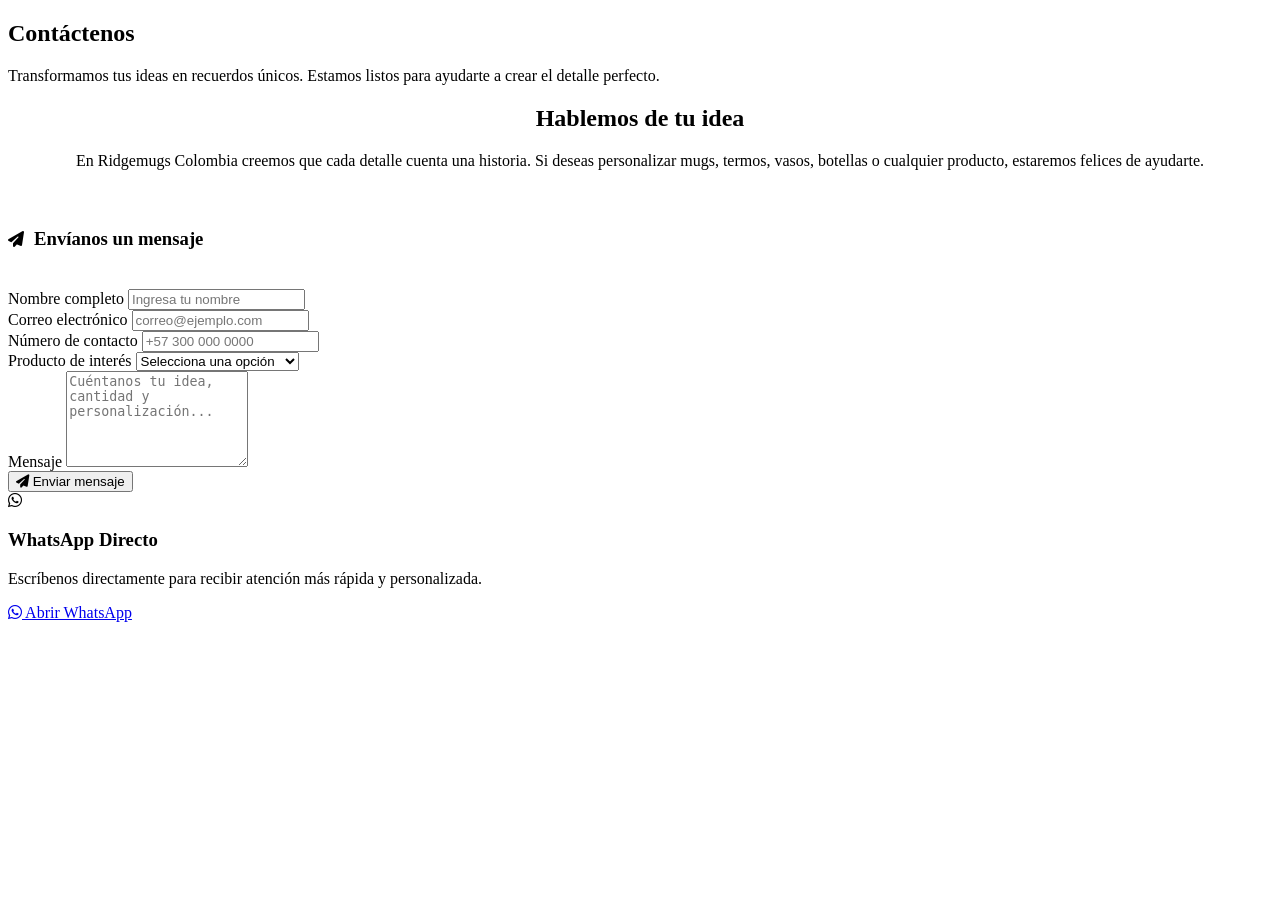
==== contact.html @ 74af2068 "Upload page full" ====
<!DOCTYPE html>
<html lang="es">
<head>
    <meta charset="UTF-8">
    <meta name="viewport" content="width=device-width, initial-scale=1.0">
    <title>Contáctenos | Ridgemugs Colombia</title>
    <link rel="preconnect" href="https://fonts.googleapis.com">
    <link rel="preconnect" href="https://fonts.gstatic.com" crossorigin>
    <link href="https://fonts.googleapis.com/css2?family=Bricolage+Grotesque:wght@300;400;500;600;700;800&display=swap" rel="stylesheet">
    <link rel="stylesheet" href="https://cdnjs.cloudflare.com/ajax/libs/font-awesome/6.5.1/css/all.min.css">
    <link rel="stylesheet" href="css/styles.css">
    <link rel="icon" type="image/png" href="images/icon/marca.png">
</head>
<body>

<div id="header-placeholder"></div>

<main>
    <!-- Hero de contacto -->
    <section class="contact-hero">
        <div class="container">
            <h1>Contáctenos</h1>
            <p>Transformamos tus ideas en recuerdos únicos. Estamos listos para ayudarte a crear el detalle perfecto.</p>
        </div>
    </section>

    <!-- Formulario y WhatsApp -->
    <section class="contact-section">
        <div class="container">
            <div style="text-align: center; margin-bottom: 40px;">
                <h2>Hablemos de tu idea</h2>
                <p>En Ridgemugs Colombia creemos que cada detalle cuenta una historia. Si deseas personalizar mugs, termos, vasos, botellas o cualquier producto, estaremos felices de ayudarte.</p>
            </div>

            <div class="contact-grid">
                <!-- Formulario de contacto -->
                <div class="contact-card">
                    <div style="display: flex; align-items: center; gap: 10px; margin-bottom: 20px;">
                        <i class="fas fa-paper-plane"></i>
                        <h3>Envíanos un mensaje</h3>
                    </div>
                    <form action="https://formspree.io/f/mbdwveko" method="POST" class="contact-form">
                        <div class="form-group">
                            <label>Nombre completo</label>
                            <input type="text" name="name" required placeholder="Ingresa tu nombre">
                        </div>
                        <div class="form-group">
                            <label>Correo electrónico</label>
                            <input type="email" name="email" required placeholder="correo@ejemplo.com">
                        </div>
                        <div class="form-group">
                            <label>Número de contacto</label>
                            <input type="tel" name="phone" placeholder="+57 300 000 0000">
                        </div>
                        <div class="form-group">
                            <label>Producto de interés</label>
                            <select name="product">
                                <option>Selecciona una opción</option>
                                <option>Mugs personalizados</option>
                                <option>Termos personalizados</option>
                                <option>Botellas personalizados</option>
                                <option>Vasos personalizados</option>
                                <option>Servicios</option>
                                <option>Equipos</option>
                                <option>Consultar</option>
                            </select>
                        </div>
                        <div class="form-group">
                            <label>Mensaje</label>
                            <textarea name="message" rows="6" required placeholder="Cuéntanos tu idea, cantidad y personalización..."></textarea>
                        </div>
                        <button type="submit" class="btn btn-full"><i class="fas fa-paper-plane"></i> Enviar mensaje</button>
                    </form>
                </div>

                <!-- WhatsApp directo -->
                <div>
                    <div class="contact-card whatsapp-card">
                        <div class="whatsapp-icon"><i class="fab fa-whatsapp"></i></div>
                        <h3>WhatsApp Directo</h3>
                        <p>Escríbenos directamente para recibir atención más rápida y personalizada.</p>
                        <a href="https://api.whatsapp.com/send?phone=573188495934&text=Hola,%20visite%20la%20página%20de%20productos%20y%20servicios,%20quiero%20información%20sobre%20...%20" target="_blank" class="btn btn-whatsapp"><i class="fab fa-whatsapp"></i> Abrir WhatsApp</a>
                    </div>
                </div>
            </div>
        </div>
    </section>
</main>

<div id="footer-placeholder"></div>

<script src="js/include.js"></script>
</body>
</html>
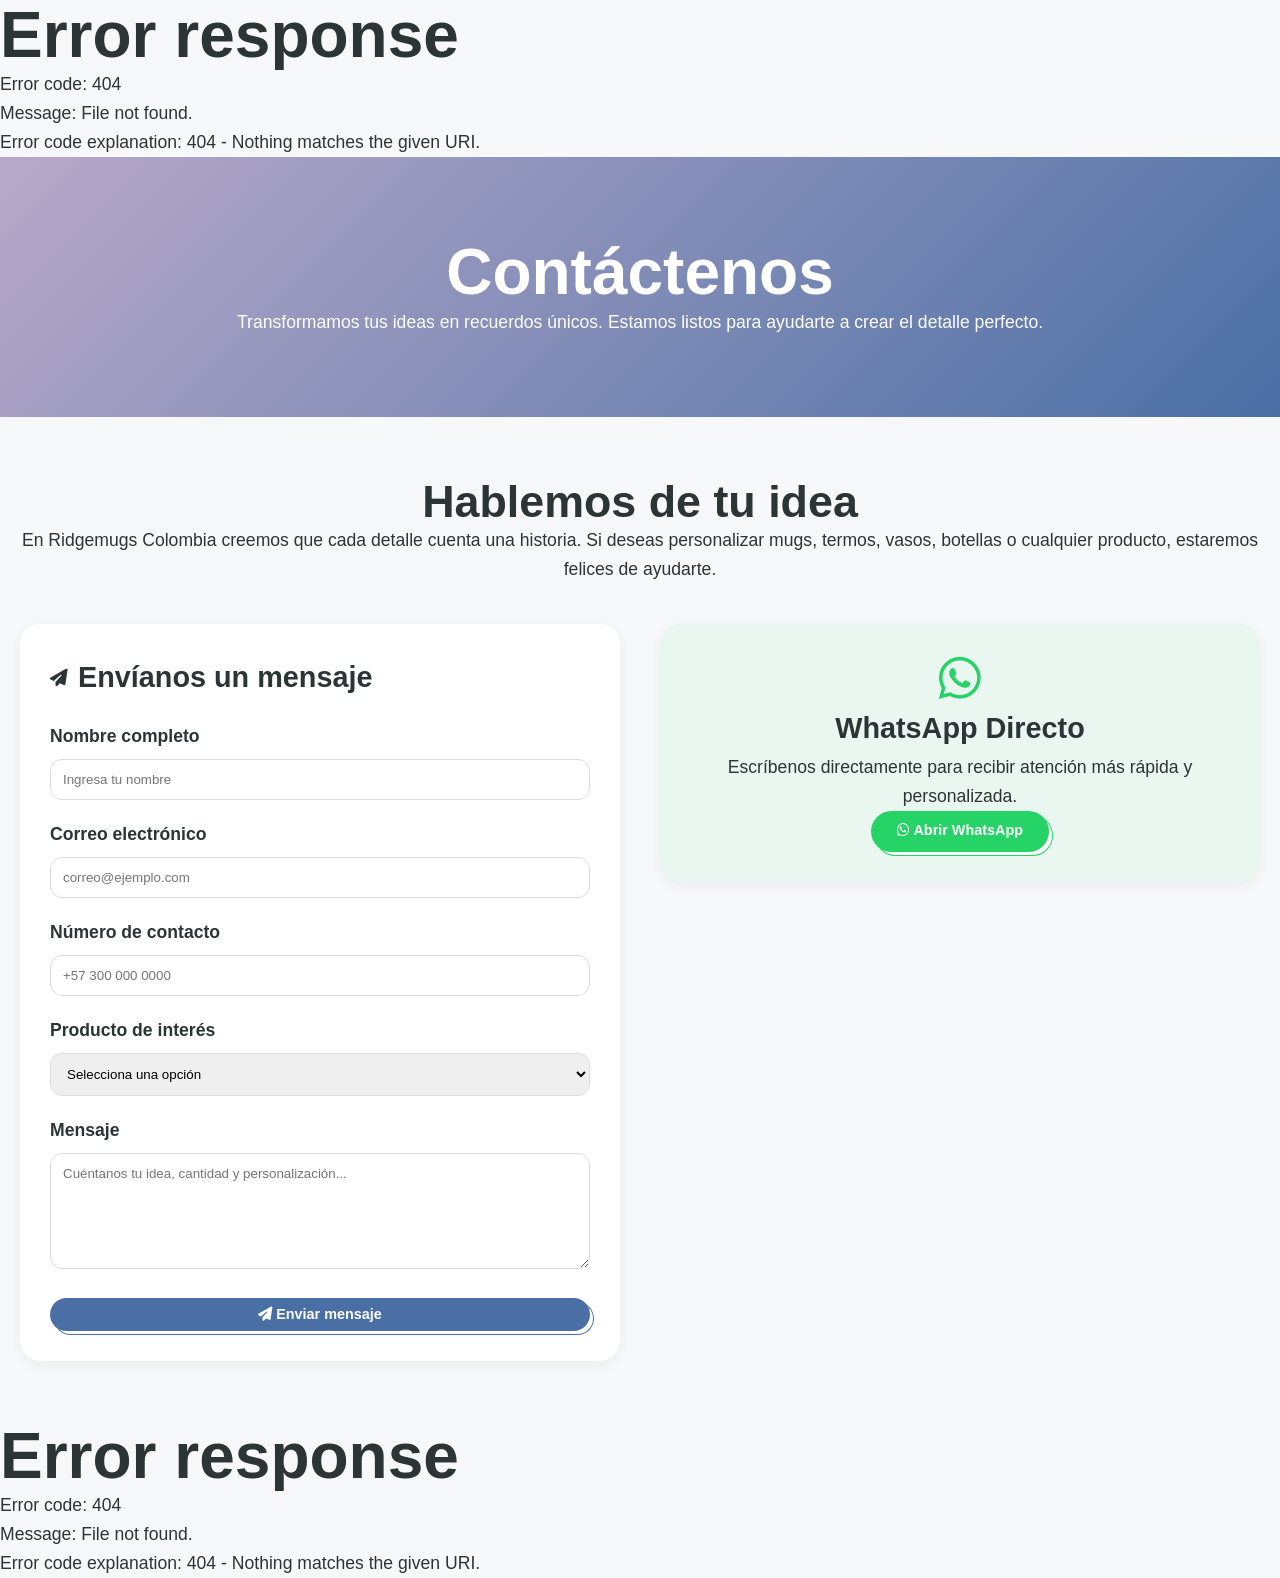
==== commit afc1f5cb: "Update contact.html" ====
--- a/contact.html
+++ b/contact.html
@@ -79,7 +79,7 @@
                         <div class="whatsapp-icon"><i class="fab fa-whatsapp"></i></div>
                         <h3>WhatsApp Directo</h3>
                         <p>Escríbenos directamente para recibir atención más rápida y personalizada.</p>
-                        <a href="https://api.whatsapp.com/send?phone=573188495934&text=Hola,%20visite%20la%20página%20de%20productos%20y%20servicios,%20quiero%20información%20sobre%20...%20" target="_blank" class="btn btn-whatsapp"><i class="fab fa-whatsapp"></i> Abrir WhatsApp</a>
+                        <a href="https://api.whatsapp.com/send?phone=573188495934&text=Hola,%20visité%20la%20página%20de%20productos%20y%20servicios,%20quiero%20información%20sobre%20...%20" target="_blank" class="btn btn-whatsapp"><i class="fab fa-whatsapp"></i> Abrir WhatsApp</a>
                     </div>
                 </div>
             </div>
@@ -91,4 +91,4 @@
 
 <script src="js/include.js"></script>
 </body>
-</html>+</html>
--- a/css/styles.css
+++ b/css/styles.css
@@ -0,0 +1,934 @@
+/* =====================================================
+   HOJA DE ESTILOS PRINCIPAL - RIDGEMUGS COLOMBIA
+   =====================================================
+   1. Variables y reset
+   2. Tipografía y utilidades
+   3. Header y Footer
+   4. Páginas: Inicio, Productos, Servicios, Contacto
+   5. Componentes especiales (lightbox, botón subir, dropdown)
+   6. Media queries (responsive)
+   ===================================================== */
+
+/* ---------- 1. VARIABLES Y RESET ---------- */
+:root {
+    --bg-primary: #f7f8fa;
+    --text-primary: #2d3436;
+    --color-tech: #4a6fa5;
+    --color-design: #b8a9c9;
+    --color-warm: #d4a574;
+    --color-dark: #3d5068;
+    --color-white: #ffffff;
+    --color-light-gray: #dfe6e9;
+    --shadow-soft: 0 4px 12px rgba(0,0,0,0.05);
+    --shadow-hover: 0 8px 20px rgba(0,0,0,0.1);
+    --header-height: 70px;  /* altura exacta del header en desktop */
+}
+
+* {
+    margin: 0;
+    padding: 0;
+    box-sizing: border-box;
+}
+
+body {
+    background-color: var(--bg-primary);
+    color: var(--text-primary);
+    font-family: 'Bricolage Grotesque', sans-serif;
+    font-size: clamp(0.9rem, 1.5vw, 1.1rem);
+    font-weight: 300;
+    line-height: 1.65;
+    display: flex;
+    flex-direction: column;
+    min-height: 100vh;
+}
+
+/* ---------- 2. TIPOGRAFÍA Y UTILIDADES ---------- */
+/* Evitar espacios encima del main */
+main {
+    margin-top: 0 !important;
+    padding-top: 0 !important;
+}
+
+h1, h2, h3, h4, h5, h6 {
+    font-family: 'Bricolage Grotesque', sans-serif;
+    font-weight: 800;
+    color: var(--text-primary);
+}
+h1 { font-size: clamp(2.5rem, 5vw, 4rem); line-height: 1.1; }
+h2 { font-size: clamp(1.8rem, 4vw, 2.8rem); line-height: 1.1; }
+h3 { font-size: clamp(1.3rem, 2.5vw, 1.8rem); }
+h4 { font-size: clamp(1.1rem, 2vw, 1.4rem); }
+
+.container {
+    max-width: 1400px;
+    margin: 0 auto;
+    padding: 0 20px;
+}
+
+/* Botones base */
+.btn {
+    background-color: var(--color-tech);
+    border-radius: 100px;
+    color: var(--color-white);
+    padding: 0.6em 1.8em;
+    text-decoration: none;
+    display: inline-block;
+    font-weight: 600;
+    box-shadow: 4px 4px 0px -1px var(--color-white), 4px 4px 0px 0px var(--color-tech);
+    transition: all 0.2s ease;
+    border: none;
+    cursor: pointer;
+    font-family: inherit;
+    font-size: 0.9rem;
+}
+.btn:hover {
+    background-color: #3a5a8c;
+    transform: translate(2px, 2px);
+    box-shadow: 2px 2px 0px -1px var(--color-white), 2px 2px 0px 0px var(--color-tech);
+}
+.btn-whatsapp {
+    background-color: #25D366;
+    box-shadow: 4px 4px 0px -1px var(--color-white), 4px 4px 0px 0px #25D366;
+}
+.btn-whatsapp:hover { background-color: #1da851; }
+.btn-full { width: 100%; text-align: center; }
+
+/* Utilidades */
+.text-with-shadow { text-shadow: 0.075em 0.075em 0 var(--color-tech); }
+
+/* =====================================================
+   3. HEADER Y FOOTER (componentes comunes)
+   ===================================================== */
+
+/* Header con altura fija en desktop */
+.site-header {
+    background-color: var(--color-dark);
+    color: var(--color-white);
+    position: sticky;
+    top: 0;
+    z-index: 1000;
+    height: var(--header-height);
+    line-height: var(--header-height);
+    display: flex;
+    align-items: center;
+    border-bottom: none;
+    margin: 0;
+    padding: 0 20px;
+    overflow: hidden;   /* evita que el contenido expanda el header */
+}
+.header-container {
+    display: flex;
+    justify-content: space-between;
+    align-items: center;
+    width: 100%;
+    gap: 20px;
+}
+.logo img {
+    max-height: 50px;
+    width: 245px;
+
+}
+/* Búsqueda global */
+.search-global {
+    flex: 1;
+    max-width: 400px;
+    position: relative;
+}
+.search-global input {
+    width: 100%;
+    padding: 8px 16px;
+    border-radius: 50px;
+    border: none;
+    background: rgba(255,255,255,0.2);
+    color: white;
+    font-family: inherit;
+    font-size: 0.9rem;
+}
+.search-global input::placeholder { color: rgba(255,255,255,0.7); }
+.search-global input:focus {
+    outline: none;
+    background: rgba(255,255,255,0.3);
+}
+.nav-links {
+    display: flex;
+    gap: 40px;
+}
+.nav-link {
+    color: var(--color-white);
+    text-decoration: none;
+    font-weight: 500;
+    transition: opacity 0.2s;
+}
+.nav-link:hover,
+.nav-link.active {
+    opacity: 0.8;
+    text-decoration: underline;
+}
+/* Hamburguesa (oculta en desktop) */
+.hamburger {
+    display: none;
+    flex-direction: column;
+    cursor: pointer;
+}
+.bar {
+    width: 25px;
+    height: 3px;
+    background-color: var(--color-white);
+    margin: 3px 0;
+    transition: 0.3s;
+}
+
+/* Footer sticky */
+.site-footer {
+    background-color: var(--color-dark);
+    color: var(--color-white);
+    position: sticky;
+    bottom: 0;
+    z-index: 100;
+    padding: 20px 0;
+    margin-top: auto;
+}
+.footer-line {
+    width: 80px;
+    height: 2px;
+    background: rgba(255,255,255,0.3);
+    margin: 0 auto 20px;
+    border-radius: 2px;
+}
+.social-links-footer {
+    display: flex;
+    justify-content: center;
+    gap: 38px;
+    margin-bottom: 20px;
+}
+.social-links-footer .social-icon i {
+    font-size: 32px;
+    color: var(--color-white);
+    transition: transform 0.2s;
+}
+.social-links-footer .social-icon:hover i {
+    transform: scale(1.1);
+}
+.footer-copyright {
+    display: flex;
+    align-items: center;
+    justify-content: center;
+    gap: 8px;
+    flex-wrap: wrap;
+    font-size: 0.9rem;
+    opacity: 0.9;
+}
+.footer-copyright img {
+    height: 22px;
+    filter: brightness(0) invert(1);
+}
+.animated-heart {
+    color: #ff6b6b;
+    transition: transform 0.2s;
+}
+.animated-heart:hover { transform: scale(1.2); }
+
+/* =====================================================
+   4. PÁGINAS
+   ===================================================== */
+
+/* ---------- INDEX ---------- */
+.hero-fondo {
+    background-image: url('../images/index/servicios y diseños.png');
+    background-size: cover;
+    background-position: center;
+    padding: 100px 0;
+    position: relative;
+}
+.hero-overlay {
+    background: rgba(0,0,0,0.6);
+    position: absolute;
+    top:0; left:0; width:100%; height:100%;
+}
+.hero-contenido {
+    position: relative;
+    z-index: 2;
+    color: white;
+}
+.hero-titulo {
+    color: white;
+    font-size: clamp(2rem, 5vw, 3.5rem);
+    font-weight: 800;
+    text-shadow: 3px 3px 6px rgba(0,0,0,0.5);
+}
+.hero-slogan {
+    font-size: 1.4rem;
+    font-weight: 300;
+    margin-top: 20px;
+    color: var(--color-warm);
+    background: rgba(255,255,255,0.15);
+    display: inline-block;
+    padding: 8px 24px;
+    border-radius: 50px;
+    backdrop-filter: blur(5px);
+}
+.section-titulo {
+    text-align: center;
+    margin-bottom: 40px;
+    color: var(--text-primary);
+}
+.esencia-grid {
+    display: grid;
+    grid-template-columns: repeat(2, 1fr);
+    gap: 40px;
+}
+.esencia-clickable {
+    cursor: pointer;
+    border-radius: 24px;
+    overflow: hidden;
+    background-size: cover;
+    background-position: center;
+}
+.esencia-overlay {
+    background: rgba(255,255,255,0.85);
+    padding: 30px;
+    transition: background 0.2s;
+}
+.esencia-clickable:hover .esencia-overlay { background: rgba(255,255,255,0.92); }
+.esencia-icono {
+    font-size: 3rem;
+    color: var(--color-tech);
+    margin-bottom: 20px;
+}
+.ver-mas-indicador {
+    margin-top: 15px;
+    font-weight: 500;
+    color: var(--color-tech);
+}
+.ofrecemos-wrapper {
+    background-color: var(--color-dark);
+    padding: 60px 0;
+}
+.ofrecemos-wrapper .section-titulo { color: white; }
+.ofrecemos-grid {
+    display: grid;
+    grid-template-columns: repeat(3, 1fr);
+    gap: 30px;
+}
+.ofrecemos-item {
+    background: var(--color-white);
+    border-radius: 24px;
+    padding: 30px 20px;
+    text-align: center;
+    box-shadow: var(--shadow-soft);
+}
+.ofrecemos-item i {
+    font-size: 2.5rem;
+    color: var(--color-tech);
+    margin-bottom: 15px;
+}
+.categorias-grid {
+    display: grid;
+    grid-template-columns: repeat(3, 1fr);
+    gap: 30px;
+}
+.categoria-item {
+    text-align: center;
+}
+.categoria-item img {
+    width: 100%;
+    aspect-ratio: 1/1;
+    object-fit: cover;
+    border-radius: 20px;
+    min-height: 200px;
+}
+.categoria-item h4 { margin: 15px 0 5px; }
+.servicios-banner {
+    background-size: cover;
+    background-position: center;
+    border-radius: 24px;
+    cursor: pointer;
+    position: relative;
+    overflow: hidden;
+}
+.servicios-banner::before {
+    content: "";
+    background: rgba(0,0,0,0.6);
+    position: absolute;
+    top:0; left:0; width:100%; height:100%;
+    z-index:1;
+}
+.banner-contenido {
+    position: relative;
+    z-index:2;
+    padding: 80px 20px;
+    text-align: center;
+    color: white;
+}
+.testimonios-carrusel { overflow: hidden; }
+.testimonio-embed iframe {
+    max-width: 400px;
+    width: 100%;
+    border-radius: 20px;
+    box-shadow: var(--shadow-soft);
+}
+.testimonios-swiper .swiper-slide {
+    display: flex;
+    justify-content: center;
+}
+.btn-primario {
+    background-color: var(--color-tech);
+    color: var(--color-white);
+}
+
+/* ---------- PRODUCTOS ---------- */
+.products-grid {
+    display: grid;
+    grid-template-columns: repeat(auto-fill, minmax(280px, 1fr));
+    gap: 30px;
+    margin-top: 40px;
+}
+.product-card {
+    background: var(--color-white);
+    border-radius: 20px;
+    overflow: hidden;
+    box-shadow: var(--shadow-soft);
+    transition: transform 0.2s;
+    display: flex;
+    flex-direction: column;
+    padding: 20px;
+}
+.product-card:hover {
+    transform: translateY(-5px);
+    box-shadow: var(--shadow-hover);
+}
+.product-header { text-align: center; margin-bottom: 15px; }
+.product-title { font-size: 1.3rem; font-weight: 800; color: var(--color-tech); }
+.product-category {
+    font-size: 0.85rem;
+    background: var(--bg-primary);
+    padding: 4px 12px;
+    border-radius: 50px;
+    display: inline-block;
+    color: var(--text-primary);
+}
+.product-card img {
+    width: 100%;
+    min-height: 250px;
+    max-height: 350px;
+    aspect-ratio: 1 / 1;
+    object-fit: cover;
+    border-radius: 16px;
+    margin-bottom: 15px;
+    cursor: pointer;
+    transition: transform 0.2s;
+}
+.product-card img:hover { transform: scale(1.03); }
+.product-price-main { font-size: 1.2rem; font-weight: 800; text-align: center; color: var(--color-tech); }
+.price-label { font-size: 0.7rem; font-weight: normal; color: #666; }
+.price-details { margin: 15px 0; background: #fafafa; border-radius: 12px; padding: 10px; border: 1px solid #eee; }
+.price-details summary { cursor: pointer; font-weight: 600; padding: 8px; text-align: center; color: var(--color-tech); list-style: none; }
+.price-details summary::-webkit-details-marker { display: none; }
+.price-details summary::before { content: "▶ "; font-size: 0.8rem; }
+.price-details[open] summary::before { transform: rotate(90deg); }
+.price-tables { display: flex; flex-wrap: wrap; gap: 15px; justify-content: center; }
+.price-table { flex: 1; min-width: 180px; background: white; border-radius: 12px; padding: 10px; box-shadow: 0 1px 3px rgba(0,0,0,0.1); }
+.price-table h4 { font-size: 0.9rem; text-align: center; color: var(--color-tech); border-bottom: 1px solid #eee; padding-bottom: 5px; }
+.price-table table { width: 100%; font-size: 0.75rem; table-layout: fixed; }
+.price-table th, .price-table td { padding: 6px 4px; border-bottom: 1px solid #eee; word-break: break-word; }
+.price-table th { font-weight: 600; }
+.price-table td { font-weight: 500; color: var(--color-tech); }
+.cotizar-btn {
+    display: block;
+    text-align: center;
+    margin-top: 10px;
+    background-color: var(--color-tech);
+    color: white;
+    padding: 10px 16px;
+    border-radius: 100px;
+    text-decoration: none;
+    font-weight: 500;
+    transition: background 0.2s;
+}
+.cotizar-btn:hover { background-color: #3a5a8c; }
+.multimedia-grid { display: flex; flex-wrap: wrap; justify-content: center; gap: 30px; margin: 40px 0; }
+.multimedia-item {
+    flex: 0 0 auto;
+    width: 100%;
+    max-width: 350px;
+    background: white;
+    border-radius: 20px;
+    padding: 20px;
+    box-shadow: var(--shadow-soft);
+    text-align: center;
+}
+.multimedia-item .swiper { border-radius: 16px; overflow: hidden; }
+.multimedia-item .demo-video { width: 100%; aspect-ratio: 1/1; object-fit: cover; border-radius: 16px; cursor: pointer; }
+.multimedia-titulo { font-weight: 600; margin-top: 15px; color: var(--text-primary); }
+.mySwiper .swiper-button-next,
+.mySwiper .swiper-button-prev { display: none; }
+.swiper-slide img { width: 100%; aspect-ratio: 1/1; object-fit: cover; cursor: pointer; }
+
+/* ---------- SERVICIOS ---------- */
+
+/* Barra de navegación secundaria: sticky, pegada al header */
+.services-nav {
+    background: var(--color-white);
+    padding: 10px 0;
+    position: sticky;
+    top: 0;    
+    z-index: 999;
+    width: 100%;
+    box-shadow: 0 2px 8px rgba(0,0,0,0.08);
+    border-bottom: 1px solid var(--color-light-gray);
+    margin: 0;
+    border-top: 0;
+}
+/* Desktop: el nav queda justo debajo del header de 70px */
+@media (min-width: 768px) {
+    .services-nav {
+        top: 0; 
+    }
+}
+.services-nav-header {
+    text-align: center;
+    margin-bottom: 4px;
+}
+.services-nav-title {
+    font-size: 1.1rem;
+    font-weight: 800;
+    color: var(--color-dark);
+}
+.services-nav-links {
+    display: flex;
+    justify-content: center;
+    gap: 12px;
+    flex-wrap: wrap;
+}
+.services-nav-links a {
+    color: var(--color-tech);
+    text-decoration: none;
+    font-weight: 600;
+    padding: 4px 10px;
+    border-radius: 50px;
+    transition: all 0.2s;
+    display: flex;
+    align-items: center;
+    gap: 5px;
+    font-size: 0.85rem;
+}
+.services-nav-links a i { font-size: 1rem; }
+.services-nav-links a:hover { background: var(--bg-primary); }
+
+/* Títulos de sección con iconos */
+.servicios-titulo-seccion {
+    font-size: 1.8rem;
+    margin-bottom: 20px;
+    color: var(--color-tech);
+    border-left: 5px solid var(--color-tech);
+    padding-left: 15px;
+    display: flex;
+    align-items: center;
+    gap: 10px;
+}
+.servicios-titulo-seccion i { font-size: 1.6rem; color: var(--color-tech); }
+
+/* Alianza Unilago */
+.alianza-unilago {
+    background: linear-gradient(135deg, var(--color-design) 0%, var(--color-tech) 100%);
+    color: var(--color-white);
+    padding: 25px 30px;
+    border-radius: 20px;
+    margin: 30px 0;
+    text-align: center;
+    font-weight: 400;
+    line-height: 1.7;
+    box-shadow: var(--shadow-soft);
+}
+.alianza-unilago p { margin: 0; }
+
+/* Secciones y tarjetas */
+.servicios-seccion {
+    scroll-margin-top: calc(var(--header-height) + 70px);
+    margin-bottom: 60px;
+}
+.servicios-grid-precios,
+.servicios-grid-packs,
+.equipos-grid {
+    display: grid;
+    grid-template-columns: repeat(auto-fill, minmax(320px, 1fr));
+    gap: 30px;
+    justify-items: center;
+}
+.servicio-card, .pack-card, .equipo-card {
+    background: white;
+    border-radius: 24px;
+    overflow: hidden;
+    box-shadow: var(--shadow-soft);
+    transition: transform 0.2s;
+    width: 100%;
+    max-width: 380px;
+    word-wrap: break-word;
+    overflow-wrap: break-word;
+}
+.servicio-card:hover, .pack-card:hover, .equipo-card:hover { transform: translateY(-5px); }
+.servicio-header { background: var(--bg-primary); padding: 16px 20px; border-bottom: 1px solid var(--color-light-gray); }
+.servicio-titulo { color: var(--color-tech); font-weight: 800; }
+.servicio-detalle {
+    padding: 16px 20px;
+    display: grid;
+    grid-template-columns: auto 1fr;
+    gap: 8px 16px;
+    border-bottom: 1px solid #eee;
+}
+.servicio-detalle-item { display: contents; }
+.detalle-etiqueta {
+    font-size: 0.75rem;
+    text-transform: uppercase;
+    color: #666;
+    grid-column: 1;
+    justify-self: start;
+    white-space: nowrap;
+}
+.detalle-valor {
+    font-size: 0.95rem;
+    font-weight: 500;
+    grid-column: 2;
+    justify-self: start;
+    word-break: break-word;
+    overflow-wrap: anywhere;
+}
+.precio-item .detalle-valor { font-size: 1.1rem; font-weight: 800; color: var(--color-tech); }
+.servicio-descripcion {
+    padding: 16px 20px;
+    background: #fafafa;
+    font-size: 0.85rem;
+    word-wrap: break-word;
+    overflow-wrap: anywhere;
+    line-height: 1.5;
+}
+
+/* Packs */
+.pack-header { background: var(--color-dark); padding: 16px 20px; display: flex; justify-content: space-between; align-items: center; color: white; }
+.pack-titulo { color: white; }
+.pack-descuento-badge { background: var(--color-warm); color: var(--color-dark); padding: 4px 12px; border-radius: 50px; font-weight: 800; }
+.pack-detalle { padding: 16px 20px; display: flex; flex-wrap: wrap; gap: 16px; }
+.pack-precio-full { text-decoration: line-through; color: #888; }
+.pack-precio-descuento { color: var(--color-tech); font-weight: 800; }
+.pack-descripcion { padding: 20px; background: var(--bg-primary); }
+
+/* Equipos */
+.equipo-header { background: var(--bg-primary); padding: 16px 20px; text-align: center; }
+.equipo-titulo { color: var(--color-tech); }
+.equipo-categoria { font-size: 0.8rem; background: white; padding: 4px 10px; border-radius: 50px; }
+.equipo-carrusel { margin: 10px 0; }
+.equipo-carrusel .swiper-slide img {
+    width: 100%;
+    min-height: 220px;
+    max-height: 300px;
+    aspect-ratio: 1 / 1;
+    object-fit: cover;
+    cursor: pointer;
+    transition: transform 0.2s;
+}
+.equipo-carrusel .swiper-slide img:hover { transform: scale(1.03); }
+.equipo-carrusel .swiper-button-next,
+.equipo-carrusel .swiper-button-prev { display: none; }
+.equipo-carrusel .swiper-pagination { display: block; }
+.equipo-precios { display: flex; justify-content: space-between; padding: 12px 20px; background: var(--bg-primary); font-weight: 800; flex-wrap: wrap; }
+.precio-venta { text-decoration: line-through; color: #888; }
+.precio-descuento { color: var(--color-tech); }
+.equipo-detalles { padding: 20px; font-size: 0.9rem; display: flex; flex-direction: column; gap: 10px; }
+.equipo-detalles div { border-bottom: 1px solid #eee; padding-bottom: 8px; }
+.equipo-detalles strong { color: var(--color-tech); }
+.precio-vendido {
+    background: #e74c3c;
+    color: white;
+    padding: 8px 20px;
+    border-radius: 20px;
+    font-weight: 800;
+    text-align: center;
+    width: 100%;
+    display: inline-block;
+}
+.product-soldout {
+    background: #e74c3c;
+    color: white;
+    padding: 10px 20px;
+    border-radius: 20px;
+    font-weight: 800;
+    text-align: center;
+    display: block;
+    width: 100%;
+    box-sizing: border-box;
+    margin-top: auto;
+}
+
+/* ---------- CONTACTO ---------- */
+.contact-hero {
+    background: linear-gradient(135deg, var(--color-design) 0%, var(--color-tech) 100%);
+    padding: 80px 0;
+    text-align: center;
+    color: white;
+}
+.contact-hero h1 { color: white; }
+.contact-section { padding: 60px 0; }
+.contact-grid { display: grid; grid-template-columns: 1fr 1fr; gap: 40px; }
+.contact-card { background: white; border-radius: 20px; padding: 30px; box-shadow: var(--shadow-soft); }
+.whatsapp-card { background: #25D36610; text-align: center; }
+.whatsapp-icon i { font-size: 48px; color: #25D366; }
+.form-group { margin-bottom: 20px; }
+.form-group label { display: block; margin-bottom: 8px; font-weight: 600; }
+.form-group input,
+.form-group select,
+.form-group textarea {
+    width: 100%;
+    padding: 12px;
+    border: 1px solid #ddd;
+    border-radius: 12px;
+    font-family: inherit;
+}
+
+/* =====================================================
+   5. COMPONENTES ESPECIALES
+   ===================================================== */
+/* Botón volver arriba */
+#scrollToTopBtn {
+    position: fixed;
+    bottom: 25px; right: 25px;
+    z-index: 9999;
+    background-color: var(--color-tech);
+    color: white;
+    width: 38px; height: 38px;
+    border-radius: 50%;
+    display: flex;
+    align-items: center;
+    justify-content: center;
+    font-size: 1.1rem;
+    cursor: pointer;
+    box-shadow: 0 4px 12px rgba(0,0,0,0.25);
+    transition: opacity 0.3s ease, transform 0.3s ease;
+    opacity: 0;
+    transform: translateY(100px);
+    pointer-events: none;
+}
+#scrollToTopBtn.show {
+    opacity: 1;
+    transform: translateY(0);
+    pointer-events: auto;
+}
+#scrollToTopBtn:hover { background-color: #3a5a8c; transform: scale(1.1); }
+
+/* Lightbox genérico */
+.lightbox {
+    position: fixed;
+    top: 0; left: 0;
+    width: 100%; height: 100%;
+    background: rgba(0,0,0,0.9);
+    z-index: 9999;
+    display: flex;
+    align-items: center;
+    justify-content: center;
+    cursor: pointer;
+}
+.lightbox img {
+    max-width: 90%;
+    max-height: 90%;
+    border-radius: 12px;
+    animation: zoomIn 0.3s ease;
+}
+@keyframes zoomIn {
+    from { transform: scale(0.8); opacity: 0.8; }
+    to   { transform: scale(1); opacity: 1; }
+}
+
+/* Lightbox con carrusel (para equipos) */
+.lightbox-swiper {
+    width: 90vw;
+    max-width: 800px;
+    height: 80vh;
+    border-radius: 12px;
+    overflow: hidden;
+    cursor: default;
+}
+.lightbox-swiper .swiper-slide {
+    display: flex;
+    align-items: center;
+    justify-content: center;
+    background: transparent;
+}
+.lightbox-swiper .swiper-slide img {
+    max-width: 100%;
+    max-height: 80vh;
+    object-fit: contain;
+    border-radius: 12px;
+}
+.lightbox-swiper .swiper-button-next,
+.lightbox-swiper .swiper-button-prev {
+    color: white;
+    background: rgba(0,0,0,0.5);
+    width: 40px; height: 40px;
+    border-radius: 50%;
+}
+.lightbox-swiper .swiper-button-next:after,
+.lightbox-swiper .swiper-button-prev:after { font-size: 1.2rem; }
+.lightbox-swiper .swiper-pagination-bullet { background: white; opacity: 0.7; }
+.lightbox-swiper .swiper-pagination-bullet-active { opacity: 1; }
+
+/* Dropdown de búsqueda global */
+.search-dropdown {
+    position: absolute;
+    top: calc(100% + 5px);
+    left: 50%;
+    transform: translateX(-50%);
+    width: min(90vw, 600px);
+    background: white;
+    box-shadow: 0 8px 20px rgba(0,0,0,0.15);
+    border-radius: 16px;
+    z-index: 2000;
+    display: none;
+    overflow: hidden;
+}
+.search-dropdown.active { display: block; }
+.search-dropdown-inner { max-height: 400px; overflow-y: auto; padding: 8px 0; }
+.search-result-item {
+    display: flex;
+    align-items: center;
+    gap: 12px;
+    padding: 12px 20px;
+    cursor: pointer;
+    border-bottom: 1px solid #f0f0f0;
+    transition: background 0.2s;
+}
+.search-result-item:hover { background: var(--bg-primary); }
+.search-result-type {
+    font-size: 0.7rem;
+    font-weight: 800;
+    text-transform: uppercase;
+    padding: 3px 8px;
+    border-radius: 50px;
+    min-width: 70px;
+    text-align: center;
+    color: white;
+}
+.type-producto { background: var(--color-tech); }
+.type-servicio { background: var(--color-design); }
+.type-pack { background: var(--color-warm); }
+.type-equipo { background: var(--color-dark); }
+.search-result-name { font-weight: 600; flex: 1; color: var(--text-primary); }
+.search-result-desc { font-size: 0.8rem; color: #666; max-width: 200px; white-space: nowrap; overflow: hidden; text-overflow: ellipsis; }
+.search-no-results { padding: 20px; text-align: center; color: #888; }
+
+/* =====================================================
+   6. MEDIA QUERIES (RESPONSIVE)
+   ===================================================== */
+@media (max-width: 1023px) {
+    .contact-grid { grid-template-columns: 1fr; }
+    .products-grid { grid-template-columns: repeat(auto-fill, minmax(240px, 1fr)); }
+    .price-tables { flex-direction: column; }
+}
+
+@media (max-width: 767px) {
+    /* Header flexible en móvil */
+    .site-header {
+        height: auto;
+        line-height: normal;
+        padding: 8px 10px;
+        overflow: visible;
+    }
+    .services-nav {
+    top: 0;                       /* El JS lo ajustará dinámicamente */
+    }
+    .header-container {
+        flex-direction: column;
+        align-items: stretch;
+        gap: 6px;
+        position: relative;
+    }
+    .logo { text-align: left; padding-right: 45px; }
+    .logo img { max-height: 32px; }
+    .search-global { order: 2; max-width: 100%; margin: 4px 0; }
+    .search-global input { padding: 8px 12px; font-size: 0.85rem; }
+    .nav-links {
+        order: 3;
+        display: none;
+        width: 100%; max-width: 100%; margin: 0;
+        background-color: var(--color-dark);
+        flex-direction: column;
+        text-align: center;
+        gap: 12px;
+        padding: 15px 0;
+        border-radius: 0 0 16px 16px;
+        box-shadow: 0 8px 12px rgba(0,0,0,0.15);
+    }
+    .nav-links.active { display: flex; }
+    .nav-links a { font-size: 1rem; padding: 6px 0; }
+    .hamburger {
+        display: flex;
+        position: absolute; right: 10px; top: 5px; z-index: 1100;
+    }
+    .hamburger.active .bar:nth-child(1) { transform: translateY(9px) rotate(45deg); }
+    .hamburger.active .bar:nth-child(2) { opacity: 0; }
+    .hamburger.active .bar:nth-child(3) { transform: translateY(-9px) rotate(-45deg); }
+
+    /* Nav de servicios compacto, se pega con JS */
+    .services-nav {
+        top: 0;                    /* JS lo sobrescribirá */
+        padding: 4px 0;
+        margin-top: 0 !important;
+        border-top: none !important;
+    }
+    .services-nav-header { display: none; }
+    .services-nav-links { gap: 4px; }
+    .services-nav-links a {
+        font-size: 0.7rem;
+        padding: 3px 8px;
+    }
+    .services-nav-links a i { font-size: 0.75rem; }
+
+    /* Títulos de sección más pequeños */
+    .servicios-titulo-seccion {
+        font-size: 1.3rem;
+        gap: 6px;
+    }
+    .servicios-titulo-seccion i { font-size: 1.2rem; }
+
+    /* Grids generales */
+    main {
+        margin-top: 0;
+        padding-top: 0;
+    }
+    .esencia-grid, .ofrecemos-grid, .categorias-grid,
+    .servicios-grid-precios, .servicios-grid-packs, .equipos-grid {
+        grid-template-columns: 1fr;
+    }
+    .categoria-item { max-width: 300px; margin: 0 auto; }
+    .categoria-item p { font-size: 1rem; }
+    .servicios-banner .banner-contenido p { font-size: 1rem; }
+    .testimonio-embed iframe { max-height: 400px; }
+    .multimedia-grid { flex-direction: column; align-items: center; }
+    .multimedia-item { max-width: 90vw; }
+    .price-tables { flex-direction: column; gap: 12px; }
+    .price-table { width: 100%; }
+    .cotizar-btn { padding: 8px 12px; font-size: 0.9rem; }
+    .recomendaciones-texto { font-size: 1rem !important; }
+    .servicio-card, .pack-card, .equipo-card { margin: 0 auto; }
+    .hero-slogan { font-size: 1rem; }
+    .hero-contenido { text-align: center; }
+    .product-card img { min-height: 250px; }
+}
+
+@media (max-width: 480px) {
+    .product-card { padding: 12px; }
+    .product-title { font-size: 0.9rem; }
+    .price-details summary { font-size: 0.8rem; }
+}
+
+@media (max-width: 600px) {
+    .social-links-footer { gap: 28px; }
+    .social-links-footer .social-icon i { font-size: 28px; }
+    .footer-copyright { font-size: 0.7rem; gap: 4px; }
+    .footer-copyright img { height: 16px; }
+}
+
+/* Desktop: el nav queda justo debajo del header de 70px */
+@media (min-width: 768px) {
+    .services-nav {
+        top: 0; 
+    }
+}
